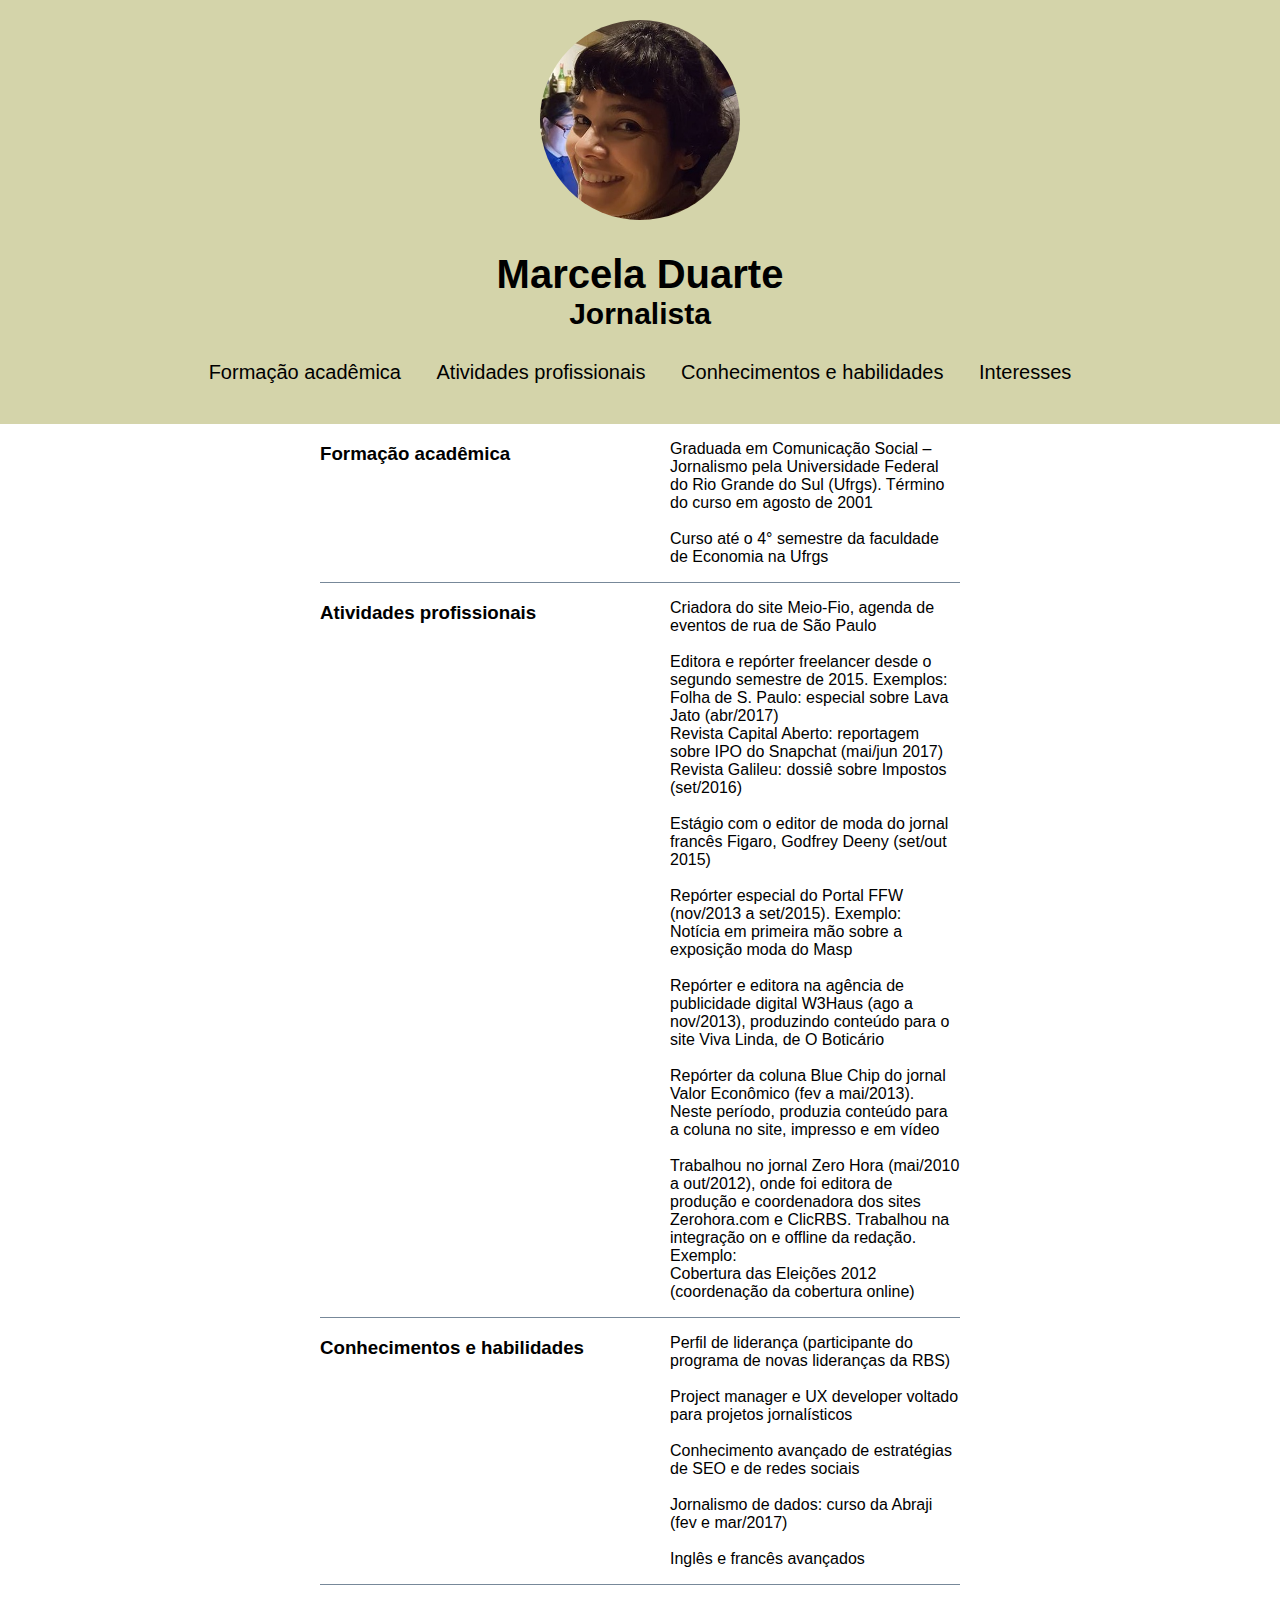
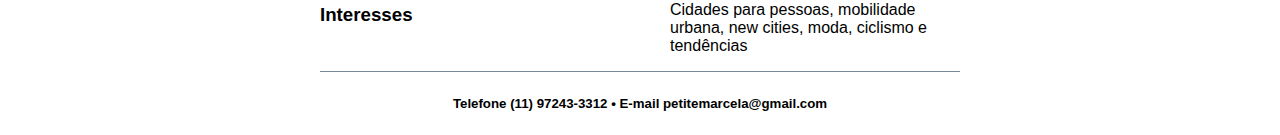
==== curriculo/index.html @ d95459bf "organizando pastas" ====
<!DOCTYPE html>
<html lang="pt-br">

<head>
    <meta charset="UTF-8">
    <title> Currículo Marcela Duarte</title>
    <link rel="icon" href="..img/Perfil.jpg">
    <link rel="stylesheet" href="estilo.css">
</head>

<body>
    <header class="header">
        <img class="imagem-perfil" src="../img/Perfil.jpg" alt="Marcela Duarte - foto de perfil">
        <h1>Marcela Duarte</h1>
        <h2>Jornalista</h2>

        <nav class="navegacao">
            <ul class="navegacao-list">
                <li class="navegacao-list-item"><a href="#formacao" target="_self">Formação acadêmica</a></li>
                <li class="navegacao-list-item"><a href="#atividades" target="_self">Atividades profissionais</a></li>
                <li class="navegacao-list-item"><a href="#conhecimentos" target="_self">Conhecimentos e habilidades</a></li>
                <li class="navegacao-list-item"><a href="#interesses" target="_self">Interesses</a></li>
            </ul>
        </nav>
    </header>

    <main>
        <div class="formacao" id="formacao">
            <h3>Formação acadêmica</h3>
            <ul>
                <li>Graduada em Comunicação Social – Jornalismo pela Universidade Federal do Rio Grande do Sul (Ufrgs). Término
                    do curso em agosto de 2001</li><br/>
                <li>Curso até o 4° semestre da faculdade de Economia na Ufrgs</li>
            </ul>
        </div>

        <div class="atividades" id="atividades">
            <h3>Atividades profissionais</h3>
            <ul>
                <li>Criadora do site <a href="http://meio-fio.com/">Meio-Fio</a>, agenda de eventos de rua de São Paulo</li>
                <br/>
                <li>Editora e repórter freelancer desde o segundo semestre de 2015. Exemplos:</li>
                Folha de S. Paulo: <a href="http://bit.ly/2qJhVAS">especial sobre Lava Jato</a> (abr/2017)<br/> Revista Capital
                Aberto: <a href="http://bit.ly/2qjPcSh">reportagem sobre IPO do Snapchat</a> (mai/jun 2017)<br/> Revista
                Galileu: <a href="http://bit.ly/2qjYMnQ">dossiê sobre Impostos</a> (set/2016)<br/>
                <br/>
                <li>Estágio com o editor de moda do jornal francês Figaro, Godfrey Deeny (set/out 2015)</li>
                <br/>
                <li>Repórter especial do Portal FFW (nov/2013 a set/2015). Exemplo:</li>
                <a href="http://bit.ly/1Gz8nqY">Notícia em primeira mão sobre a exposição moda do Masp</a><br/>
                <br/>
                <li>Repórter e editora na agência de publicidade digital W3Haus (ago a nov/2013), produzindo conteúdo para o
                    <a href="vivalinda.boticario.com.br">site Viva Linda, de O Boticário</a></li>
                <br/>
                <li>Repórter da <a href="http://bit.ly/1UTOvca">coluna Blue Chip do jornal Valor Econômico</a> (fev a mai/2013).
                    Neste período, produzia conteúdo para a coluna no site, impresso e em vídeo</li>
                <br/>
                <li>Trabalhou no jornal Zero Hora (mai/2010 a out/2012), onde foi editora de produção e coordenadora dos sites
                    Zerohora.com e ClicRBS. Trabalhou na integração on e offline da redação. Exemplo:</li>
                <a href="http://bit.ly/1qsOpv2">Cobertura das Eleições 2012 (coordenação da cobertura online)</a>
                </li>
            </ul>

        </div>

        <div class="conhecimentos" id="conhecimentos">
            <h3>Conhecimentos e habilidades</h3>
            <ul>
                <li>Perfil de liderança (participante do programa de novas lideranças da RBS)</li><br/>
                <li>Project manager e UX developer voltado para projetos jornalísticos</li><br/>
                <li>Conhecimento avançado de estratégias de SEO e de redes sociais</li><br/>
                <li>Jornalismo de dados: curso da Abraji (fev e mar/2017)</li><br/>
                <li>Inglês e francês avançados</li>

            </ul>

        </div>

        <div class="interesses" id="interesses">
            <h3>Interesses</h3>
            <ul>
                <li>Cidades para pessoas, mobilidade urbana, new cities, moda, ciclismo e tendências</li>
            </ul>

        </div>

        <footer>
            <h5>Telefone (11) 97243-3312 • E-mail <a href="mailto:petitemarcela@gmail.com" target="_blank">petitemarcela@gmail.com</a></h5>
        </footer>

    </main>
</body>

</html>
---- curriculo/estilo.css ----
.header{
    background-color:#d4d4aa;
    text-align: center;
    font-family: Arial, Helvetica, sans-serif;
    font-size: 20px;
    padding: 20px;
}
.imagem-perfil{
    width: 200px;
    border-radius: 50%;
}
.navegacao-list-item{
    display: inline;
    margin: 0 15px;
}
.navegacao{
align-content: center;
margin-top: 10px;
}
a{
    text-decoration: none;
    font-family: Arial, Helvetica, sans-serif;
    color: inherit;
    }
a:hover{
    color: #999900;

}
body{
margin: 0;
padding: 0;
font-family: Arial, Helvetica, sans-serif;
}
.header h1{
margin-bottom: 0;
}

.header h2{
margin: 0;
}

main{
    width: 50%;
    margin-left: auto;
    margin-right: auto;

}
div{
    display: flex;
    border-bottom: 1px solid lightslategrey;
    }
div h3{
    width: 35%;
    min-width: 350px;
}
ul{
    padding: 0;
    list-style: none;
}
footer{
       text-align: center;
        padding: 2px;
}
    footer a:hover{
        color: #999900;
    }
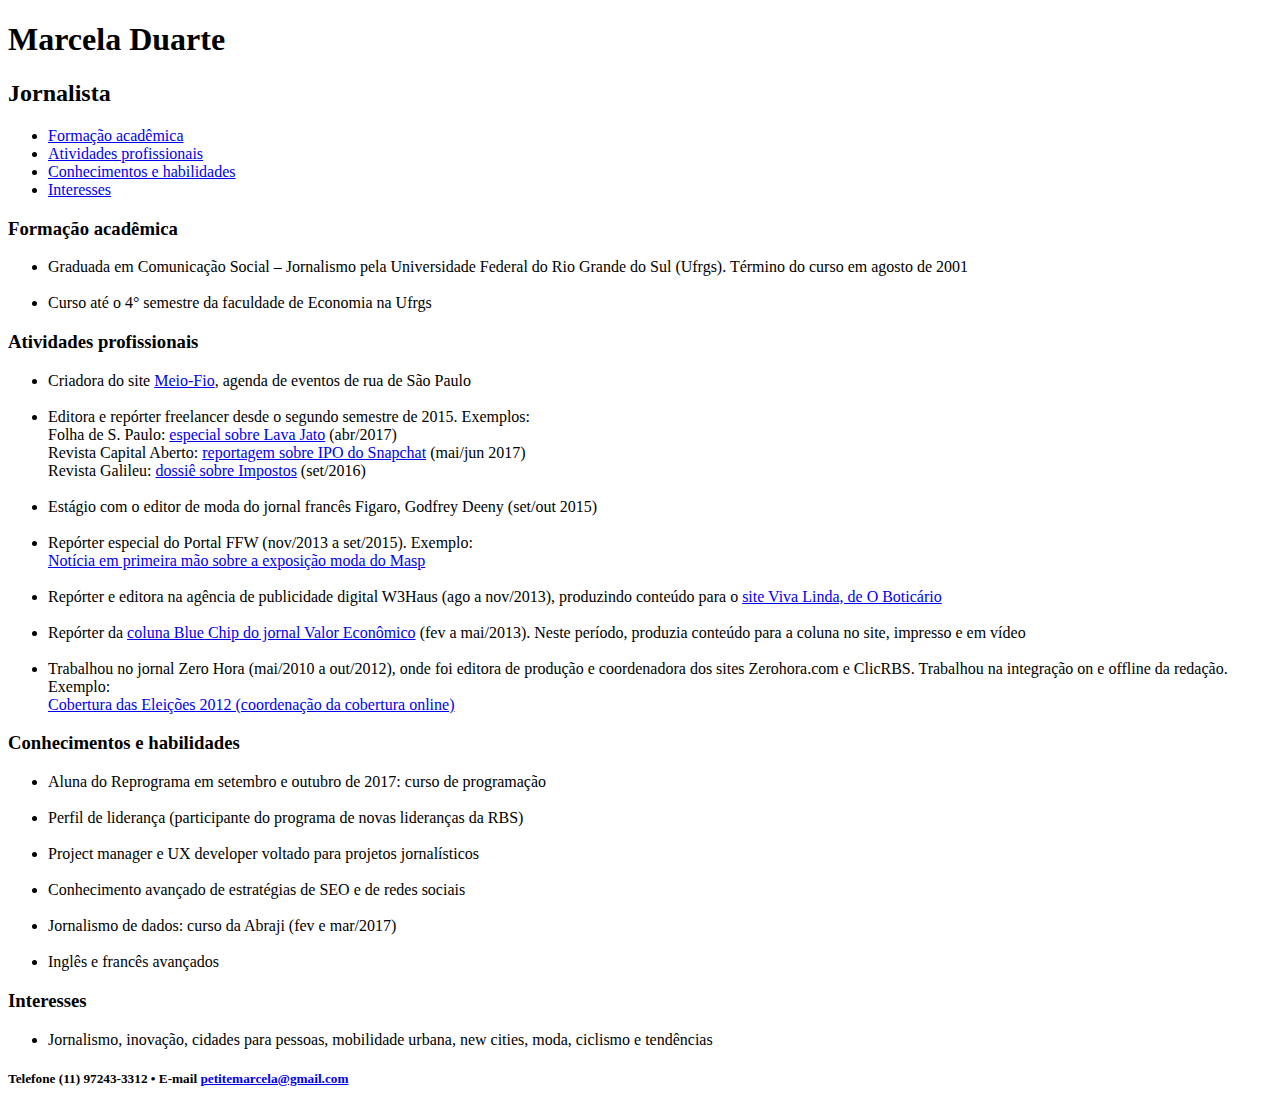
==== commit e2689b1d: "Add files via upload" ====
--- a/curriculo/index.html
+++ b/curriculo/index.html
@@ -3,14 +3,16 @@
 
 <head>
     <meta charset="UTF-8">
+    <meta name="viewport" content="width=device-width, initial-scale=1.0">
+    <meta http-equiv="X-UA-Compatible" content="ie=edge">
     <title> Currículo Marcela Duarte</title>
-    <link rel="icon" href="..img/Perfil.jpg">
-    <link rel="stylesheet" href="estilo.css">
+    <link rel="icon" href="img/Perfil.jpg">
+    <link rel="stylesheet" href="estilo/estilo.css">
 </head>
 
 <body>
     <header class="header">
-        <img class="imagem-perfil" src="../img/Perfil.jpg" alt="Marcela Duarte - foto de perfil">
+        <!-- <img class="imagem-perfil" src="img/Perfil.jpg" alt="Marcela Duarte - foto de perfil"> -->
         <h1>Marcela Duarte</h1>
         <h2>Jornalista</h2>
 
@@ -40,24 +42,24 @@
                 <li>Criadora do site <a href="http://meio-fio.com/">Meio-Fio</a>, agenda de eventos de rua de São Paulo</li>
                 <br/>
                 <li>Editora e repórter freelancer desde o segundo semestre de 2015. Exemplos:</li>
-                Folha de S. Paulo: <a href="http://bit.ly/2qJhVAS">especial sobre Lava Jato</a> (abr/2017)<br/> Revista Capital
-                Aberto: <a href="http://bit.ly/2qjPcSh">reportagem sobre IPO do Snapchat</a> (mai/jun 2017)<br/> Revista
-                Galileu: <a href="http://bit.ly/2qjYMnQ">dossiê sobre Impostos</a> (set/2016)<br/>
+                Folha de S. Paulo: <a href="http://arte.folha.uol.com.br/poder/operacao-lava-jato/delacoes/#/">especial sobre Lava Jato</a> (abr/2017)<br/> Revista Capital
+                Aberto: <a href="https://capitalaberto.com.br/edicoes/bimestral/olhos-vendados/#.Wfu3vRNSzMK">reportagem sobre IPO do Snapchat</a> (mai/jun 2017)<br/> Revista
+                Galileu: <a href="https://www.passeidireto.com/arquivo/23748791/revista-galileu---setembro-de-2016/11">dossiê sobre Impostos</a> (set/2016)<br/>
                 <br/>
                 <li>Estágio com o editor de moda do jornal francês Figaro, Godfrey Deeny (set/out 2015)</li>
                 <br/>
                 <li>Repórter especial do Portal FFW (nov/2013 a set/2015). Exemplo:</li>
-                <a href="http://bit.ly/1Gz8nqY">Notícia em primeira mão sobre a exposição moda do Masp</a><br/>
+                <a href="http://ffw.uol.com.br/noticias/moda/em-nova-fase-masp-tera-exposicao-de-moda-ate-o-fim-de-2015-145/">Notícia em primeira mão sobre a exposição moda do Masp</a><br/>
                 <br/>
                 <li>Repórter e editora na agência de publicidade digital W3Haus (ago a nov/2013), produzindo conteúdo para o
                     <a href="vivalinda.boticario.com.br">site Viva Linda, de O Boticário</a></li>
                 <br/>
-                <li>Repórter da <a href="http://bit.ly/1UTOvca">coluna Blue Chip do jornal Valor Econômico</a> (fev a mai/2013).
+                <li>Repórter da <a href="http://www.valor.com.br/cultura/blue-chip-arquivo/indice/autor/rodrigo%20uchoa">coluna Blue Chip do jornal Valor Econômico</a> (fev a mai/2013).
                     Neste período, produzia conteúdo para a coluna no site, impresso e em vídeo</li>
                 <br/>
                 <li>Trabalhou no jornal Zero Hora (mai/2010 a out/2012), onde foi editora de produção e coordenadora dos sites
                     Zerohora.com e ClicRBS. Trabalhou na integração on e offline da redação. Exemplo:</li>
-                <a href="http://bit.ly/1qsOpv2">Cobertura das Eleições 2012 (coordenação da cobertura online)</a>
+                <a href="http://www.clicrbs.com.br/eleicoes/2012/rs/zerohora/resultado-eleicoes-2012.html">Cobertura das Eleições 2012 (coordenação da cobertura online)</a>
                 </li>
             </ul>
 
@@ -66,6 +68,7 @@
         <div class="conhecimentos" id="conhecimentos">
             <h3>Conhecimentos e habilidades</h3>
             <ul>
+                <li>Aluna do Reprograma em setembro e outubro de 2017: curso de programação</li><br/>
                 <li>Perfil de liderança (participante do programa de novas lideranças da RBS)</li><br/>
                 <li>Project manager e UX developer voltado para projetos jornalísticos</li><br/>
                 <li>Conhecimento avançado de estratégias de SEO e de redes sociais</li><br/>
@@ -79,7 +82,7 @@
         <div class="interesses" id="interesses">
             <h3>Interesses</h3>
             <ul>
-                <li>Cidades para pessoas, mobilidade urbana, new cities, moda, ciclismo e tendências</li>
+                <li>Jornalismo, inovação, cidades para pessoas, mobilidade urbana, new cities, moda, ciclismo e tendências</li>
             </ul>
 
         </div>
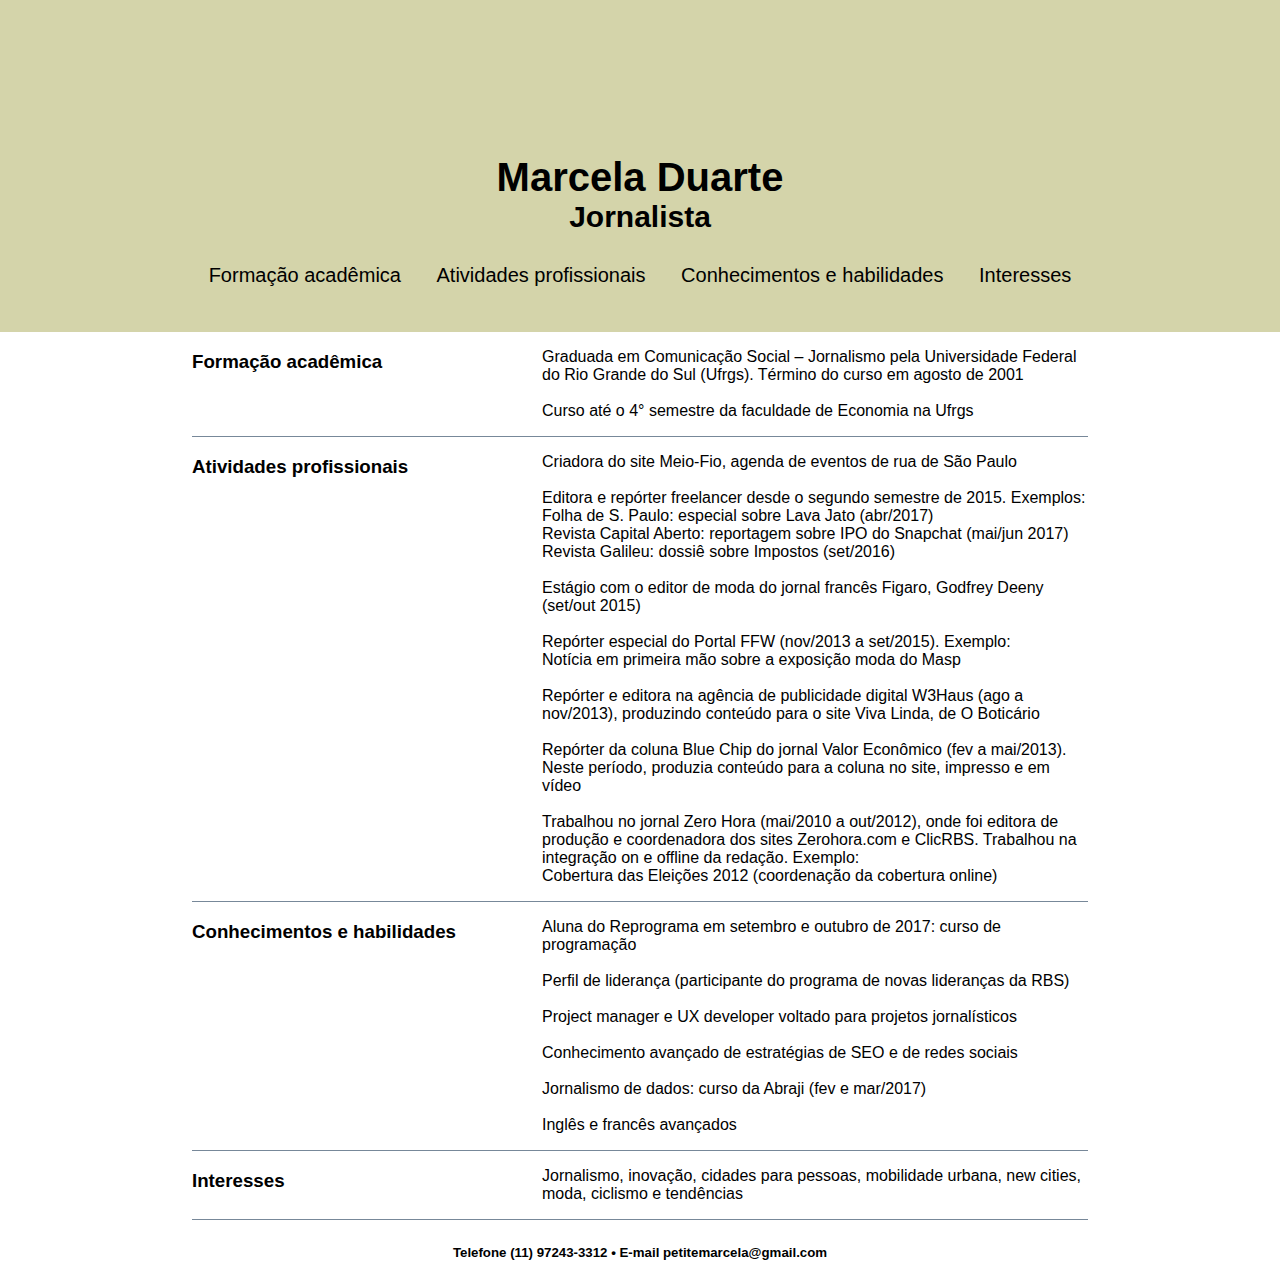
==== commit 1382afcc: "Add files via upload" ====
--- a/curriculo/index.html
+++ b/curriculo/index.html
@@ -7,7 +7,7 @@
     <meta http-equiv="X-UA-Compatible" content="ie=edge">
     <title> Currículo Marcela Duarte</title>
     <link rel="icon" href="img/Perfil.jpg">
-    <link rel="stylesheet" href="estilo/estilo.css">
+    <link rel="stylesheet" href="estilo.css">
 </head>
 
 <body>
--- a/curriculo/estilo.css
+++ b/curriculo/estilo.css
@@ -0,0 +1,83 @@
+*{
+    box-sizing: border-box;
+}
+.header{
+    background-color:#d4d4aa;
+    text-align: center;
+    font-family: Arial, Helvetica, sans-serif;
+    font-size: 20px;
+    padding: 10% 2% 2%;
+}
+/* .imagem-perfil{
+    width: 200px;
+    border-radius: 50%;
+} */
+.navegacao-list-item{
+    display: inline;
+    margin: 0 15px;
+}
+.navegacao{
+align-content: center;
+margin-top: 10px;
+}
+a{
+    text-decoration: none;
+    font-family: Arial, Helvetica, sans-serif;
+    color: inherit;
+    }
+a:hover{
+    color: #999900;
+
+}
+body{
+margin: 0;
+padding: 0;
+font-family: Arial, Helvetica, sans-serif;
+}
+.header h1{
+margin-bottom: 0;
+}
+
+.header h2{
+margin: 0;
+}
+
+main{
+    width: 70%;
+    margin-left: auto;
+    margin-right: auto;
+
+}
+div{
+    display: flex;
+    border-bottom: 1px solid lightslategrey;
+    }
+div h3{
+    width: 35%;
+    min-width: 350px;
+}
+ul{
+    padding: 0;
+    list-style: none;
+}
+footer{
+       text-align: center;
+        padding: 2px;
+}
+footer a:hover{
+        color: #999900;
+    }
+
+
+@media screen and (max-width: 768px) {
+    *{
+        box-sizing: border-box;
+    }
+    div{
+        display: block;
+        }
+    .navegacao-list-item > a{
+        font-size: 2vmax;
+    }
+}
+        